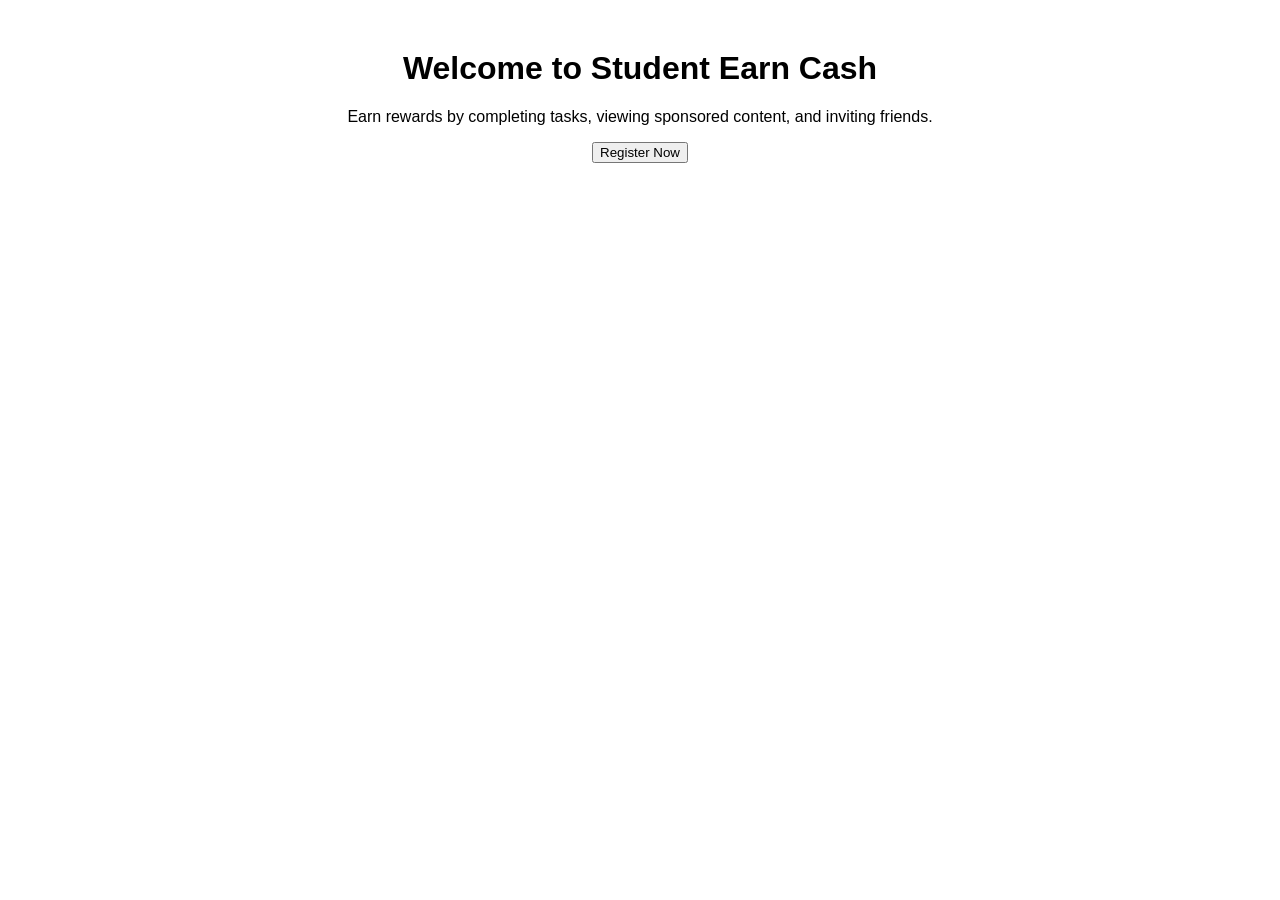
==== index.html @ 32dcf859 "Create index.html" ====
<!DOCTYPE html>
<html>
<head>
    <title>Student Earn Cash</title>
</head>
<body style="font-family:Arial;text-align:center;margin-top:50px;">
    <h1>Welcome to Student Earn Cash</h1>
    <p>Earn rewards by completing tasks, viewing sponsored content, and inviting friends.</p>

    <button>Register Now</button>
</body>
</html>
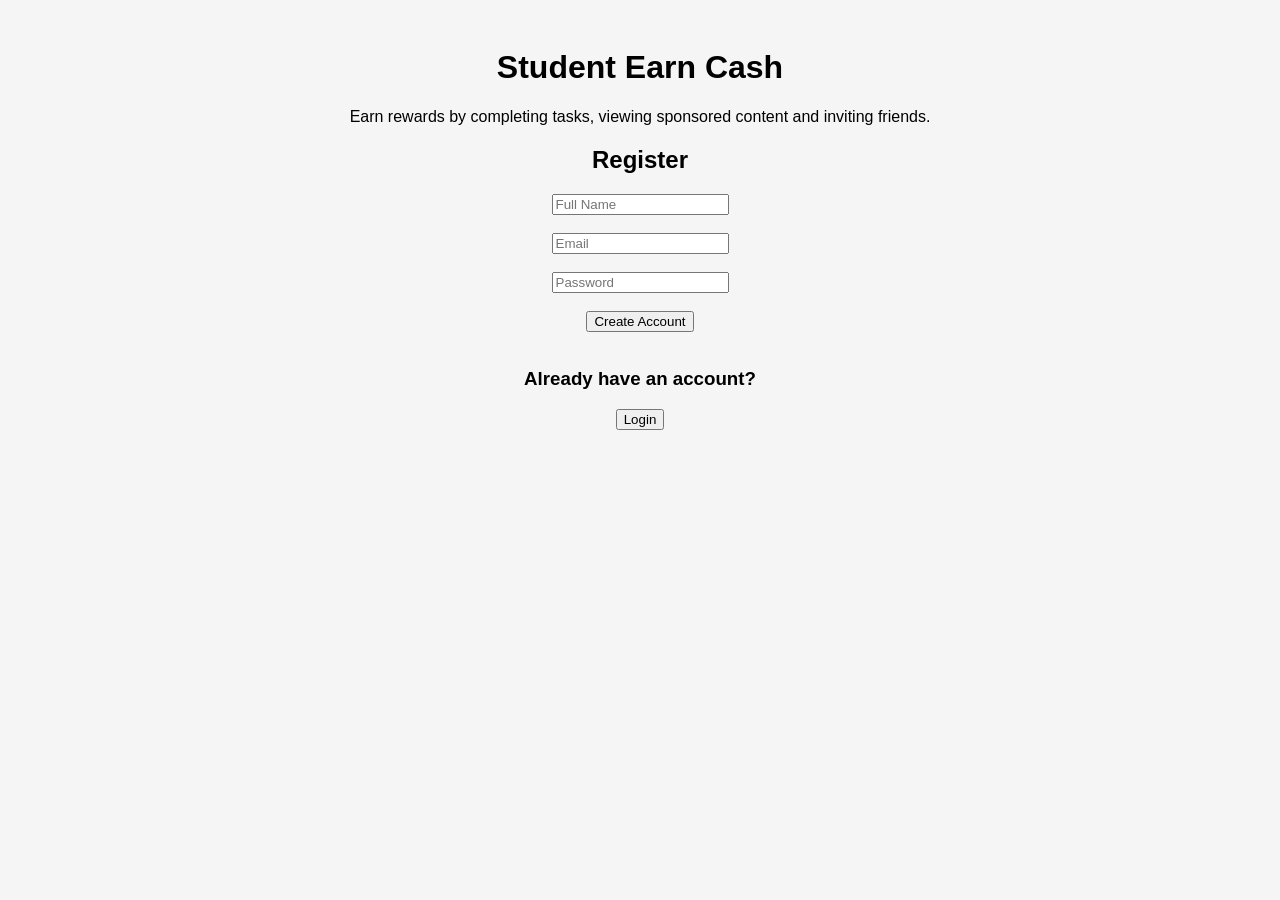
==== commit 288825f5: "Update index.html" ====
--- a/index.html
+++ b/index.html
@@ -1,12 +1,31 @@
 <!DOCTYPE html>
 <html>
 <head>
-    <title>Student Earn Cash</title>
+<title>Student Earn Cash</title>
+<meta name="viewport" content="width=device-width, initial-scale=1">
 </head>
-<body style="font-family:Arial;text-align:center;margin-top:50px;">
-    <h1>Welcome to Student Earn Cash</h1>
-    <p>Earn rewards by completing tasks, viewing sponsored content, and inviting friends.</p>
 
-    <button>Register Now</button>
+<body style="font-family:Arial;text-align:center;background:#f5f5f5;padding:20px;">
+
+<h1>Student Earn Cash</h1>
+
+<p>Earn rewards by completing tasks, viewing sponsored content and inviting friends.</p>
+
+<h2>Register</h2>
+
+<input type="text" placeholder="Full Name"><br><br>
+
+<input type="email" placeholder="Email"><br><br>
+
+<input type="password" placeholder="Password"><br><br>
+
+<button>Create Account</button>
+
+<br><br>
+
+<h3>Already have an account?</h3>
+
+<button>Login</button>
+
 </body>
 </html>
